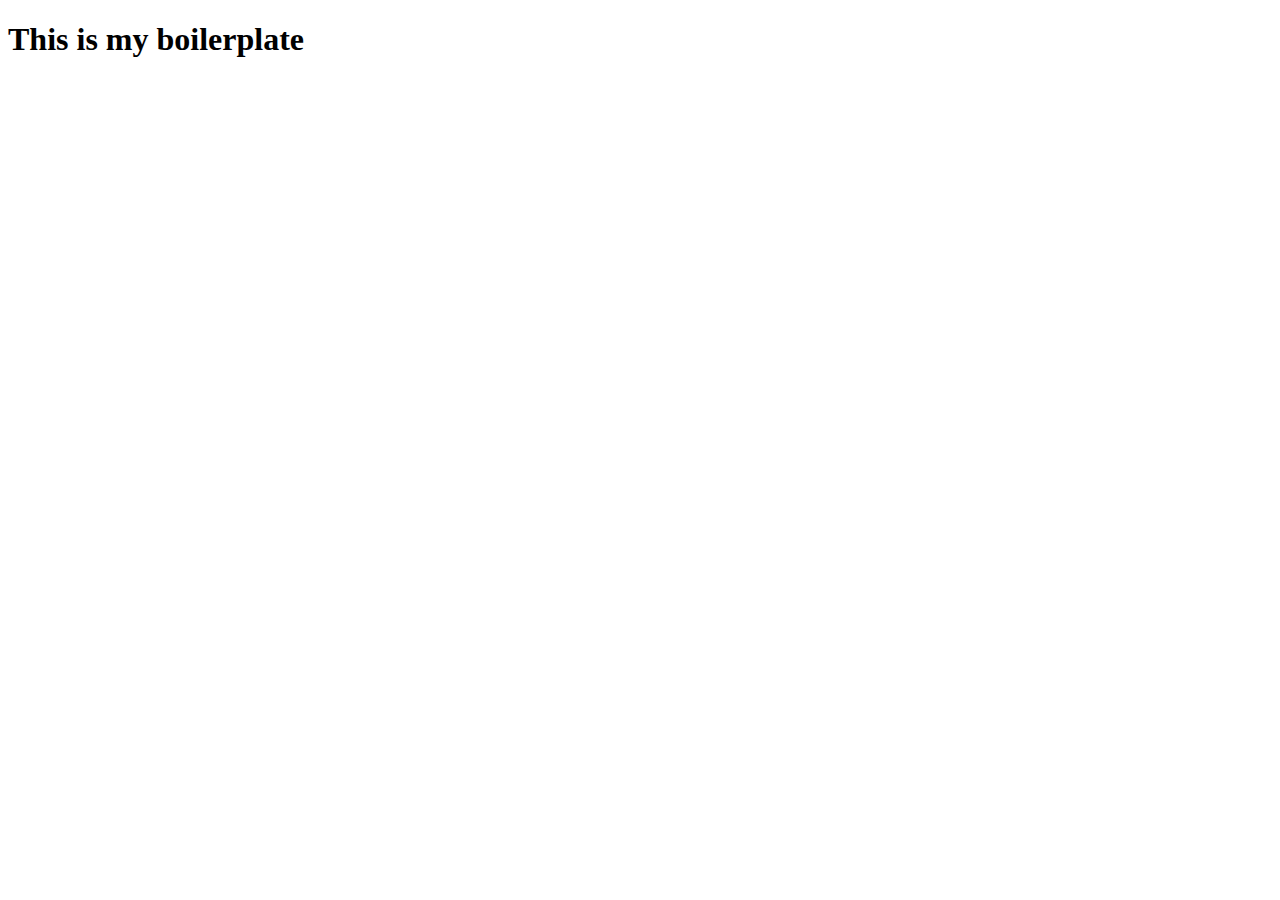
==== im2350/a1/index.html @ cf05b180 "Add files via upload" ====
<!DOCTYPE html>
<html lang="en">

	<head>

	<meta charset="utf-8">
	<meta name="viewport" content="width=device-width, initial-scale=1.0">

	<title>femke's boilerplate</title>

	<link rel="stylesheet" href="style.css">
	<script src="script.js"></script>

</head>

<body>

	<h1>This is my boilerplate</h1>
	
</body>

</html>
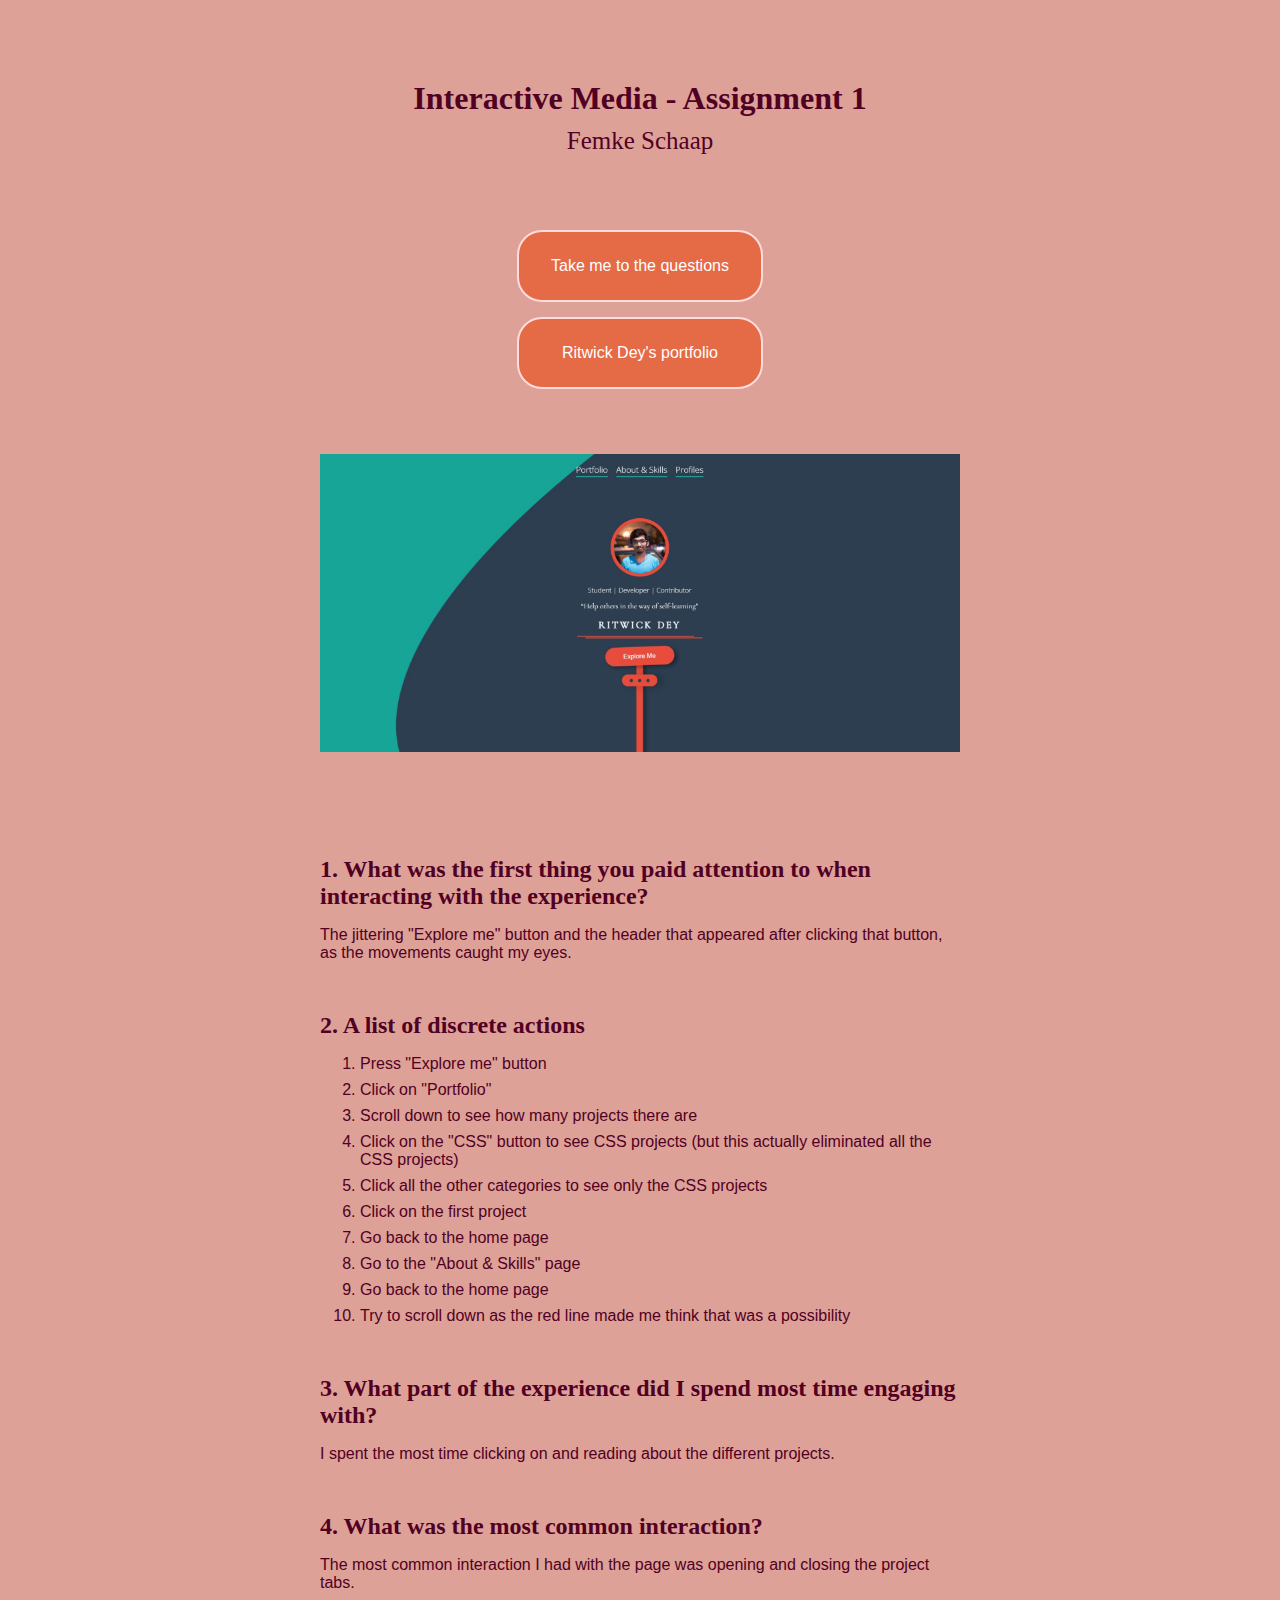
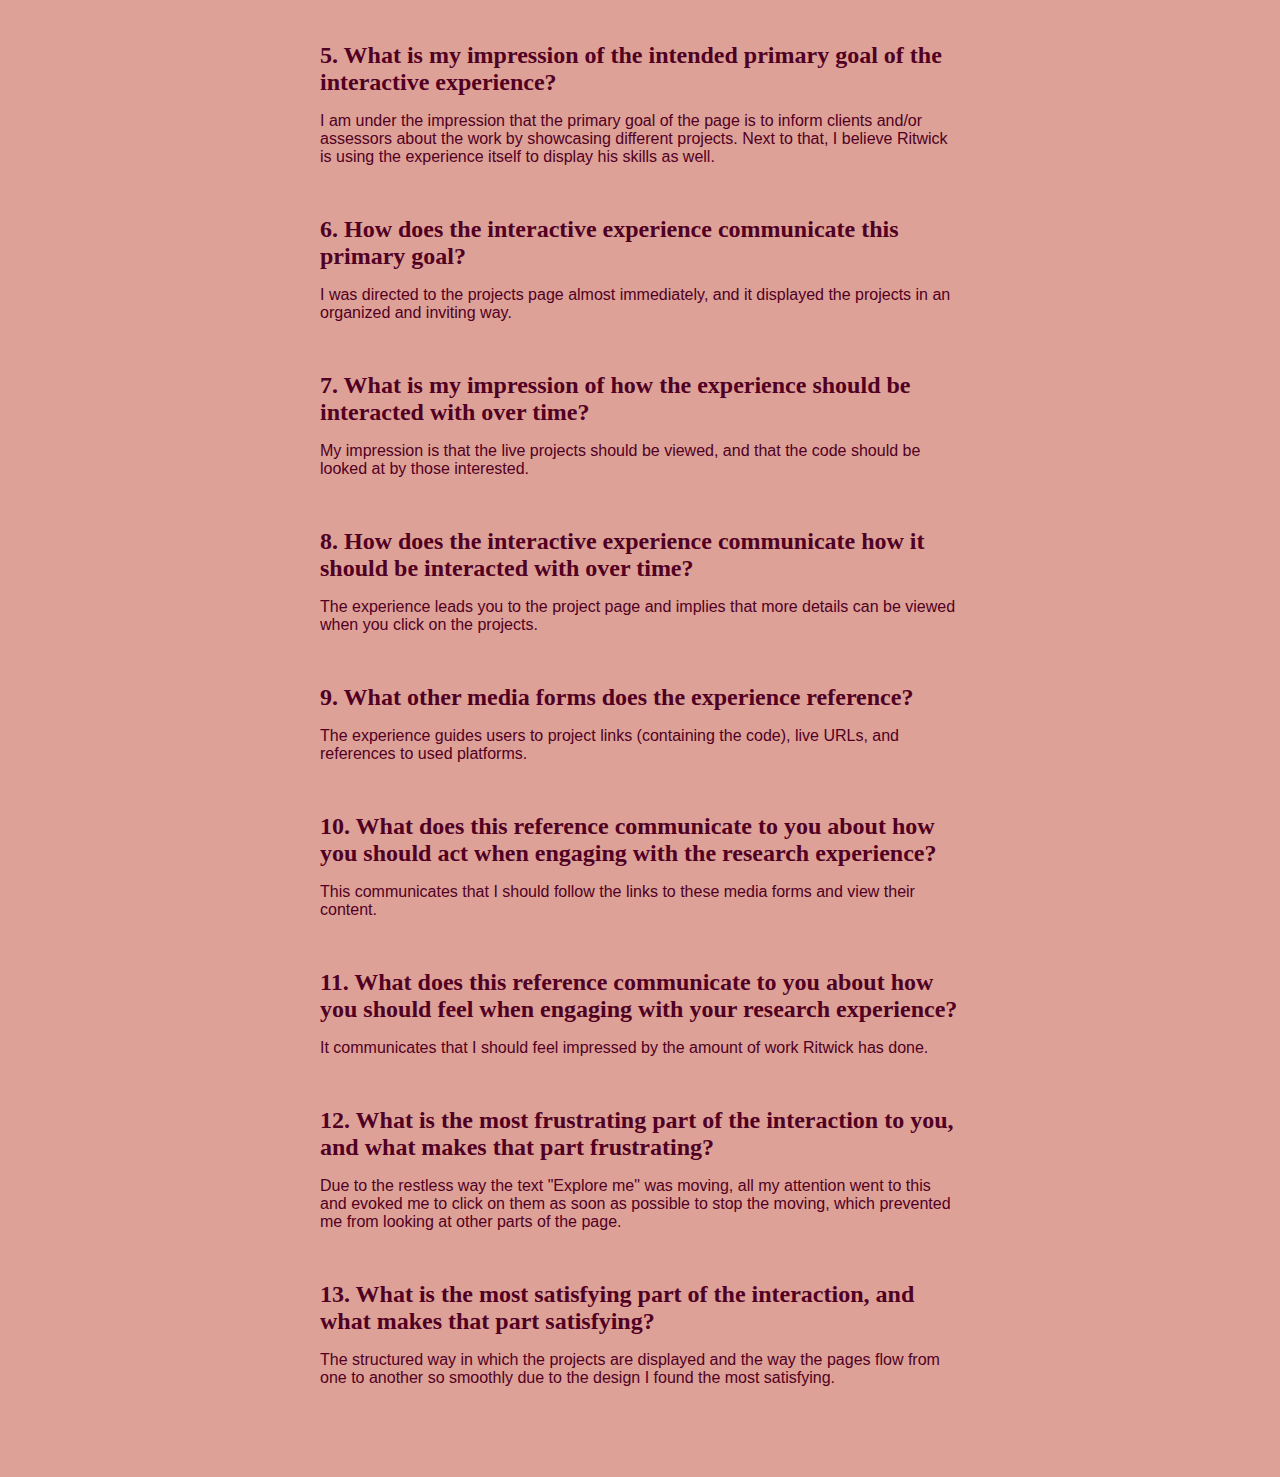
==== commit 29f177a0: "Add files via upload" ====
--- a/im2350/a1/index.html
+++ b/im2350/a1/index.html
@@ -1,22 +1,97 @@
 <!DOCTYPE html>
 <html lang="en">
 
-	<head>
+<head>
 
 	<meta charset="utf-8">
 	<meta name="viewport" content="width=device-width, initial-scale=1.0">
 
-	<title>femke's boilerplate</title>
+	<title>Assignment 1 Femke Schaap</title>
 
-	<link rel="stylesheet" href="style.css">
+	<link rel="stylesheet" href="style.css"> 
 	<script src="script.js"></script>
 
+	<link rel="icon" type="image/png" href="/favicon.png">
+
+	<style>
+.button-box {
+		background: color #e56a46;
+			}
+	</style> 
+		
 </head>
+
 
 <body>
 
-	<h1>This is my boilerplate</h1>
+	<h1>Interactive Media - Assignment 1</h1>
+
+	<subtitle>Femke Schaap</subtitle>
+
+	<nav id="menu"class="button-box">
+	<a href="#questions">Take me to the questions</a>
+	</nav>
 	
+	<section id="portfolio-link"class="button-box">
+		<a href="https://ritwickdey.github.io/#!/" target="_blank">Ritwick Dey's portfolio</a>
+	</section>
+	
+
+	<img src="Ritwick_Dey_Portfolio_Screenshot.jpg" alt="Experience Screenshot">
+
+	<section id="questions"> </section>
+
+	<h2>1. What was the first thing you paid attention to when interacting with the experience?</h2>
+	<p>The jittering "Explore me" button and the header that appeared after clicking that button, as the movements caught my eyes.</p>
+	
+	<h2>2. A list of discrete actions</h2>
+	<ol>
+		<li>Press "Explore me" button</li>
+		<li>Click on "Portfolio"</li>
+		<li>Scroll down to see how many projects there are</li>
+		<li>Click on the "CSS" button to see CSS projects (but this actually eliminated all the CSS projects)</li>
+		<li>Click all the other categories to see only the CSS projects</li>
+		<li>Click on the first project</li>
+		<li>Go back to the home page</li>
+		<li>Go to the "About & Skills" page</li>
+		<li>Go back to the home page</li>
+		<li>Try to scroll down as the red line made me think that was a possibility</li>
+	</ol>
+	
+	<h2>3. What part of the experience did I spend most time engaging with?</h2>
+	<p>I spent the most time clicking on and reading about the different projects.</p>
+	
+	<h2>4. What was the most common interaction?</h2>
+	<p>The most common interaction I had with the page was opening and closing the project tabs.</p>
+	
+	<h2>5. What is my impression of the intended primary goal of the interactive experience?</h2>
+	<p>I am under the impression that the primary goal of the page is to inform clients and/or assessors about the work by showcasing different projects. Next to that, I believe Ritwick is using the experience itself to display his skills as well.</p>
+	
+	<h2>6. How does the interactive experience communicate this primary goal?</h2>
+	<p>I was directed to the projects page almost immediately, and it displayed the projects in an organized and inviting way.</p>
+	
+	<h2>7. What is my impression of how the experience should be interacted with over time?</h2>
+	<p>My impression is that the live projects should be viewed, and that the code should be looked at by those interested.</p>
+	
+	<h2>8. How does the interactive experience communicate how it should be interacted with over time?</h2>
+	<p>The experience leads you to the project page and implies that more details can be viewed when you click on the projects.</p>
+	
+	<h2>9. What other media forms does the experience reference?</h2>
+	<p>The experience guides users to project links (containing the code), live URLs, and references to used platforms.</p>
+	
+	<h2>10. What does this reference communicate to you about how you should act when engaging with the research experience?</h2>
+	<p>This communicates that I should follow the links to these media forms and view their content.</p>
+	
+	<h2>11. What does this reference communicate to you about how you should feel when engaging with your research experience?</h2>
+	<p>It communicates that I should feel impressed by the amount of work Ritwick has done.</p>
+	
+	<h2>12. What is the most frustrating part of the interaction to you, and what makes that part frustrating?</h2>
+	<p>Due to the restless way the text "Explore me" was moving, all my attention went to this and evoked me to click on them as soon as possible to stop the moving, which prevented me from looking at other parts of the page.</p>
+	
+	<h2>13. What is the most satisfying part of the interaction, and what makes that part satisfying?</h2>
+	<p>The structured way in which the projects are displayed and the way the pages flow from one to another so smoothly due to the design I found the most satisfying.</p>
+	
+
 </body>
 
 </html>--- a/im2350/a1/style.css
+++ b/im2350/a1/style.css
@@ -0,0 +1,99 @@
+body {
+    color: #500023;
+    background-color:#DEA197;
+    margin-inline: 25%;
+    margin-bottom: 7%;
+  }
+
+  @font-face {
+    font-family: "Righteous";
+    src: url(/Righteous-Regular.ttf);
+  }
+
+  @font-face {
+    font-family: "Barlow";
+    src: url(/Barlow-Black.ttf);
+  }
+
+
+  h1 {
+margin-top: 80px;
+margin-bottom: 10px;
+display: flex;
+flex-direction: column;
+justify-content: space-around;
+align-items: center;
+font-family: Righteous;
+}
+
+subtitle {
+margin-bottom: 75px;
+display: flex;
+flex-direction: column;
+justify-content: space-around;
+align-items: center;
+font-family: Barlow;
+font-size: 25px;
+}
+
+img {
+width: 100%;
+height: auto;
+margin-bottom: 50px;
+margin-top: 50px;
+}
+
+h2 {
+    margin-bottom: 10px;
+    margin-top: 50px;
+    font-family: Barlow;
+  }
+
+p {
+  font-size: 1rem;
+  text-align: left;
+  font-family: Verdana, Geneva, Tahoma, sans-serif;
+  }
+
+ol li {
+  margin-bottom: .5rem;
+  font-size: 1rem;
+  font-family: Verdana, Geneva, Tahoma, sans-serif;
+  }
+
+a {
+    color: white;
+    text-decoration:none;
+    display: flex;
+    flex-direction: column;
+    justify-content: space-around;
+    align-items: center;
+  }
+  
+  a:hover {
+    text-decoration: underline;
+    text-decoration-color: #500023;
+    text-decoration-style:solid;
+    color: #500023;
+  }
+
+.button-box {
+    max-width: 30%;
+    display: block;
+    border-radius: 25px;
+    background-color:#e56a46;
+    border-style: solid;
+    border-color: rgb(255, 220, 220);
+    border-width: 2px;
+    padding: 25px;
+    margin: 0 auto;
+    margin-bottom: 15px;
+    overflow: auto;
+    font-family: Verdana, Geneva, Tahoma, sans-serif;
+}
+
+ /*
+ References fonts designers;
+ Barlow: Jeremy Tribby 
+ Righteous: Astigmatic
+ */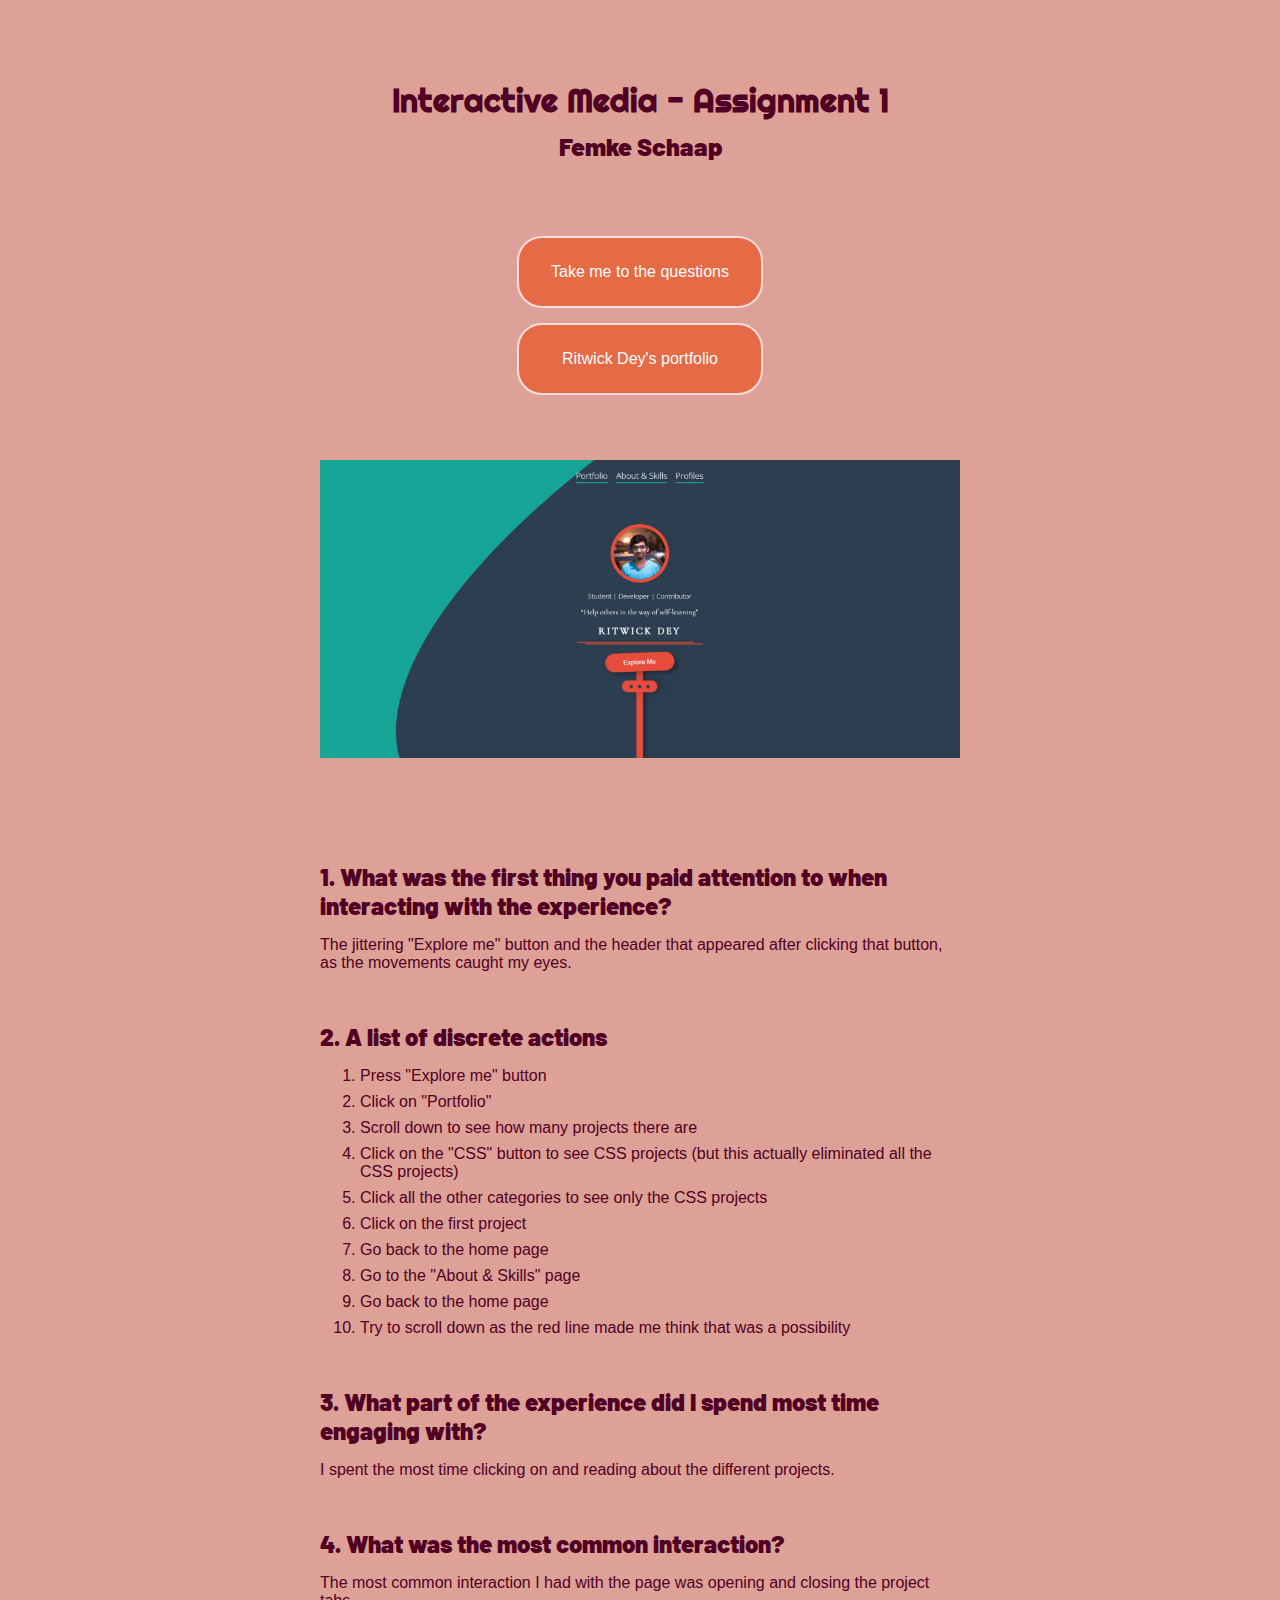
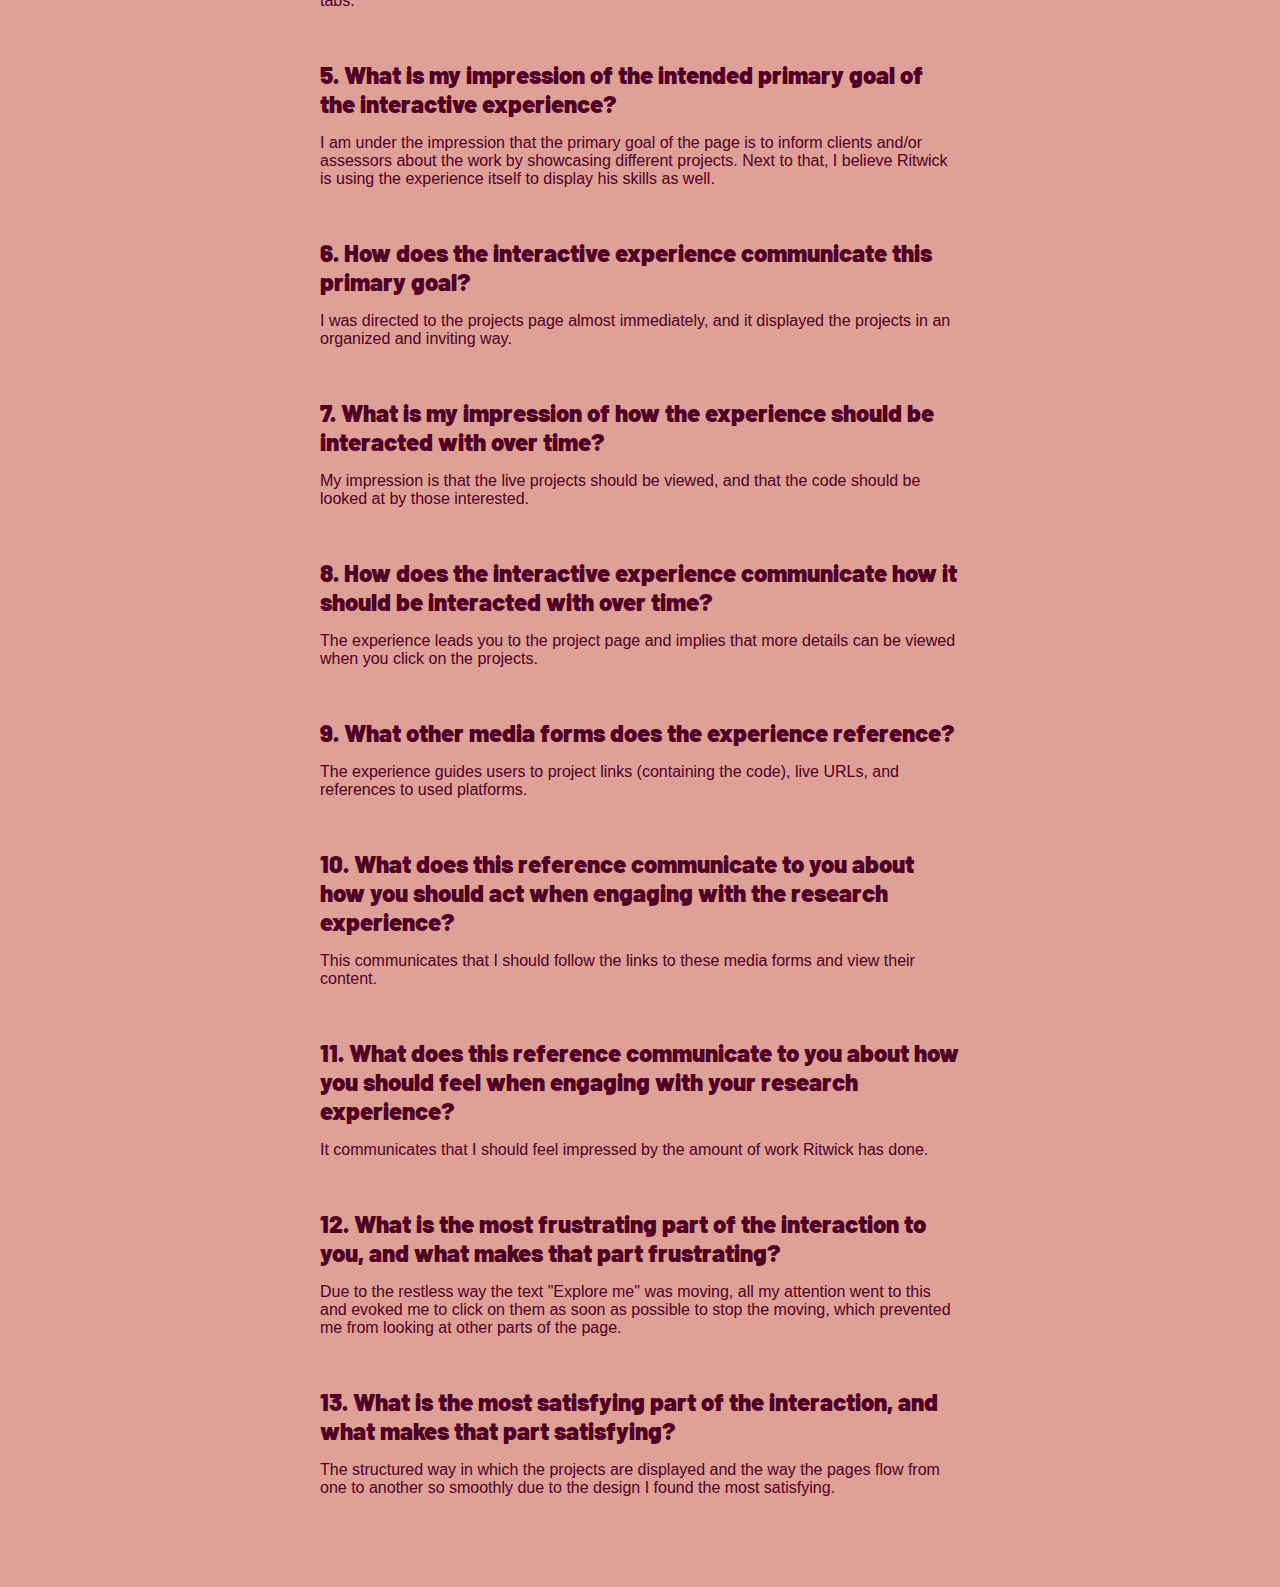
==== commit f61688ea: "" ====
--- a/im2350/a1/index.html
+++ b/im2350/a1/index.html
@@ -11,7 +11,7 @@
 	<link rel="stylesheet" href="style.css"> 
 	<script src="script.js"></script>
 
-	<link rel="icon" type="image/png" href="/favicon.png">
+	<link rel="icon" type="image/png" href="./favicon.png">
 
 	<style>
 .button-box {
--- a/im2350/a1/style.css
+++ b/im2350/a1/style.css
@@ -7,12 +7,12 @@
 
   @font-face {
     font-family: "Righteous";
-    src: url(/Righteous-Regular.ttf);
+    src: url(./Righteous-Regular.ttf);
   }
 
   @font-face {
     font-family: "Barlow";
-    src: url(/Barlow-Black.ttf);
+    src: url(./Barlow-Black.ttf);
   }
 
 
@@ -96,4 +96,4 @@
  References fonts designers;
  Barlow: Jeremy Tribby 
  Righteous: Astigmatic
- */+ */
